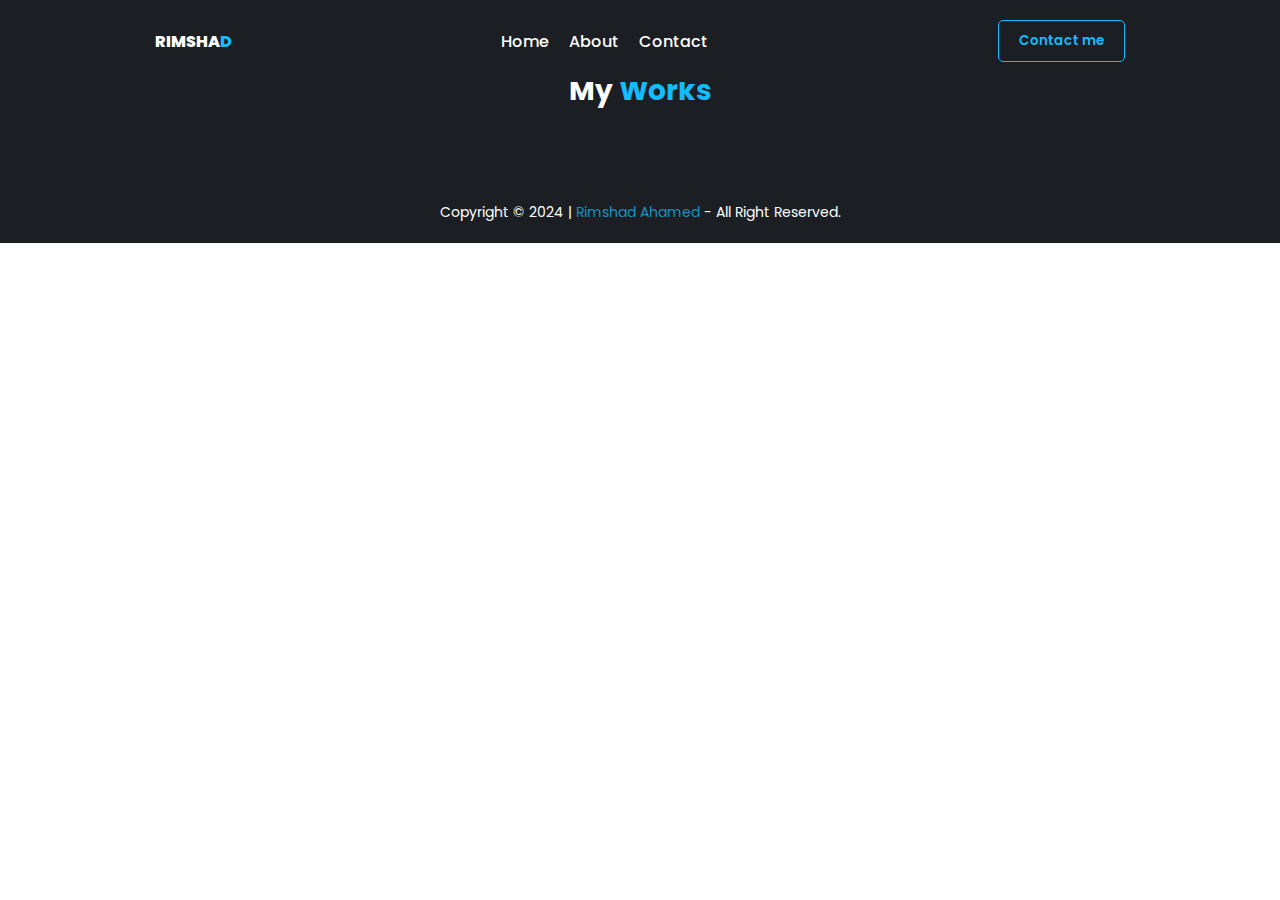
==== ui/uxworks.html @ 2581800c "Design: Animation" ====
<!DOCTYPE html>
<html lang="en">

<head>
    <meta charset="UTF-8" />
    <meta name="viewport" content="width=device-width, initial-scale=1.0" />
    <title>Rimshad</title>
    <link rel="stylesheet" href="https://cdnjs.cloudflare.com/ajax/libs/font-awesome/6.5.1/css/all.min.css"
        integrity="sha512-DTOQO9RWCH3ppGqcWaEA1BIZOC6xxalwEsw9c2QQeAIftl+Vegovlnee1c9QX4TctnWMn13TZye+giMm8e2LwA=="
        crossorigin="anonymous" referrerpolicy="no-referrer" />
    <link rel="stylesheet" href="../assets/css/style.css" />
</head>

<body>
    <header>
        <div>
            <a href="../index.html"><span class="logo">RIMSHA<span>D</span></span></a>
        </div>
        <div>
            <ul>
                <li>
                    <a href="../index.html">Home</a>
                </li>
                <li>
                    <a href="../#about">About</a>
                </li>
                <li>
                    <a href="../#contact">Contact</a>
                </li>
            </ul>
        </div>
        <div>
            <button class="btn btn-outline">Contact me</button>
        </div>
    </header>

    <main>
        <!-- My works -->
        <section class="work-section">
            <h4>My <span>Works</span></h4>

        </section>
    </main>

    <footer>
        <p>Copyright &copy; 2024 | <a href="https://github.com/rimshad1" target="_blank">Rimshad
                Ahamed</a> - All Right Reserved.</p>
    </footer>

</body>

</html>
---- assets/css/style.css ----
@import url('https://fonts.googleapis.com/css2?family=Poppins:ital,wght@0,100;0,200;0,300;0,400;0,500;0,600;0,700;0,800;0,900;1,100;1,200;1,300;1,400;1,500;1,600;1,700;1,800;1,900&display=swap');

:root{
    --primary: #12bdff;
    --primary-hover: #1993c3;
    --dark-primary: #1b1f24;
    --black-primary: #222830;
    --white: #FFF;
}

*{
    margin: 0;
    padding: 0;
    box-sizing: border-box;
}

html {
    scroll-behavior: smooth;
}

body{
    font-family: "Poppins", sans-serif !important;
}

/* header */

header{
    background-color: var(--dark-primary);
    padding: 20px;
    color: var(--white);
    display: flex;
    justify-content: space-around;
    align-items: center;
    position: fixed;
    top: 0;
    left: 0;
    right: 0;
}

header .logo{
    font-weight: 800;
}

header a{
    text-decoration: none;
    color: var(--white);
}

header .logo span{
    color: var(--primary);
}

header ul{
    display: flex;
    list-style: none;
}

header ul li{
    margin-right: 20px;
}

header ul li a{
    color: var(--white);
    font-weight: 500;
}

header ul li a:hover{
    color: var(--primary);
}


/* Section: Hero hompage */
.hero-section{
    background-color: var(--dark-primary);
    color: var(--white);
    display: flex;
    align-items: center;
    padding: 60px 80px 0 180px;
}

.hero-title{
    font-size: 32px;
    font-weight: 800;
}

.hero-title span{
    color: var(--primary);
}

.hero-desc{
    color: #aaacac;
}

.social-icons{
    margin: 20px 0;
}

ul.social-icons{
    display: flex;
    list-style: none;
}

.social-icons li{
    margin-right: 15px;
}

.social-icons li a{
    color: var(--white);
    text-decoration: none;
}

.social-icons li a i.fa-facebook:hover{
    color: #316FF6;
}

.social-icons li a i.fa-linkedin:hover{
    color: #0A66C2;
}

.social-icons li a i.fa-instagram:hover{
    color: #cd486b;
}

.social-icons li a i.fa-x-twitter:hover{
    color: #1DA1F2;
}

.hero-btn button{
    margin-right: 10px;
}

.btn{
    padding: 10px 20px;
    border: none;
    font-weight: 600;
    border-radius: 5px;
    cursor: pointer;
    font-family: "Poppins", sans-serif !important;
}

.btn.btn-primary{
    background-color: var(--primary);
    color: var(--dark-primary);
    border: 2px solid var(--primary);
}

.btn.btn-primary:hover{
    background-color: transparent;
    box-shadow: 0 0 20px var(--primary-hover);
    color: var(--white);

}

.btn-outline{
    background-color: var(--dark-primary);
    border: 1px solid var(--primary);
    color: var(--primary);
    border-radius: 5px;
}

.btn-outline:hover{
    background-color: var(--primary);
    color: var(--white);
    box-shadow: 0 0 20px var(--primary);
}

/* second Main */

.about-section{
    background-color: var(--black-primary);
    color: var(--white);
    padding: 60px 80px 60px 180px;
    display: flex;
    align-items: center;
}

.about-section span{
    color: var(--primary);
}

.about-section img {
    width: 300px;
    height: 300px;
    border: 3px solid var(--primary);
    box-shadow: 0 0 25px var(--primary-hover);
    border-radius: 50%;
}

.about-desc {
    margin-left: 100px;
    max-width: 450px;
}

.about-desc h4{
    font-size: 36px;
}

.about-desc ul{
    list-style: none;
    margin: 10px 0;
}

.about-desc li {
    margin-bottom: 15px;
    color: #a7a8a8;
}

.about-desc li a{
    color: #a7a8a8;
    text-decoration: none;
}

.about-desc li a:hover{
    color: var(--primary-hover);
    text-decoration: underline;
}

.about-desc li strong{
    font-weight: 600;
    color: var(--white);
}

.about-desc .btn{
    margin-top: 20px;
}

/* work section */
.work-section{
    background-color: var(--dark-primary);
    color: var(--white);
    padding: 40px;
    text-align: center;
}

.work-section h4 {
    margin: 30px 0;
    font-size: 28px;
}

.work-section h4 span{
    color: var(--primary);
}

.card{
    padding: 30px;
    display: flex;
    justify-content: center;
}

.design-work_sec {
    position: relative;
    width: 300px;
    height: 250px;
    perspective: 1000px;
    margin: 0 30px;
}

.card-inner{
    position: absolute;
    width: 100%;
    height: 100%;
    transition: transform 0.8s;
    transform-style: preserve-3d;
}

.design-work:hover{
    background-color: #1a1a1a;
}

.design-work_sec:hover .card-inner{
    transform: rotateY(-180deg);
}

.design-work, .design-work-back{
    position: absolute;
    width: 100%;
    height: 100%;
    backface-visibility: hidden;
    padding: 30px;
    background-color: var(--black-primary);
    text-align: start;
    border-radius: 12px;
    cursor: pointer;
    box-shadow: 0 0 2px var(--primary);
}

.design-work-back{
    transform: rotateY(180deg);
    background-color: #1a1a1a;
    box-shadow: 0 0 10px var(--primary);
}

.design-work p, .design-work-back p{
    padding-top: 10px;
    font-size: 14px;
    color: #a7a8a8;
}

.design-work_desc{
    margin-top: 20px;
    margin-bottom: 10px;
}

.work-icon {
    background-color: var(--primary);
    border-radius: 50%;
    padding: 10px;
    text-align: center;
}

.design-work-back a{
    text-decoration: none;
    color: var(--white);
}

.design-work-back a i {
    color: var(--primary-hover);
}


/* Contact */
.contact-section{
    padding: 40px;
    text-align: center;
    color: var(--white);
    background-color: var(--black-primary);
}

.contact-section h4{
    margin: 30px 0;
    font-size: 28px;
}

.contact-section span{
    color: var(--primary);
}

.contact-section form input, textarea{
    padding: 8px 20px;
    margin-bottom: 10px;
    outline: none;
    width: 350px;
    border: none;
    border-radius: 8px;
    background-color: var(--dark-primary);
    box-shadow: 0 0 5px var(--primary-hover);
    color: var(--white);
    resize: none;
    font-family: "Poppins", sans-serif !important;
}

form input::placeholder,
form textarea::placeholder{
    color: var(--white);
}

/* ƒooter */

footer{
    background-color: var(--dark-primary);
    color: var(--white);
    padding: 20px 0;
    text-align: center;
    font-size: 14px;
}

footer a{
    color: var(--primary-hover);
    text-decoration: none;
}


/* media query */
@media (max-width: 1100px) {

    * {
        width: 100%;
    }

    header {
        flex-direction: column;
        text-align: center;
    }

    header ul{
        margin: 10px 0;
        flex-direction: column;
    }

    header * {
        margin-bottom: 5px;
    }

    /* hero section */
    .hero-section{
        flex-direction: column;
        padding: 250px 40px 0 40px;
    }

    .social-icons{
        width: 75%;
    }

    .hero-btn button {
        margin-bottom: 10px;
    }

    /* about section */
    .about-section {
        flex-direction: column;
        padding: 40px;
    }

    .about-desc {
        margin-left: 0;
        margin-top: 40px;
    }

    .about-desc h4 {
        font-size: 32px;
    }

    /* work section */
    .work-section {
        padding: 30px 10px;
    }

    .card {
        flex-direction: column;
        align-items: center;
    }

    .design-work_sec {
        margin: 20px;
        width: 100%;
    }

    .work-icon,i {
        border-radius: 50px;
        width: 23px;
        text-align: center;
    }

    /* contact */
    .contact-section form input , textarea{
        width: 100%;
    }

    footer{
        font-size: 12px;
    }
}
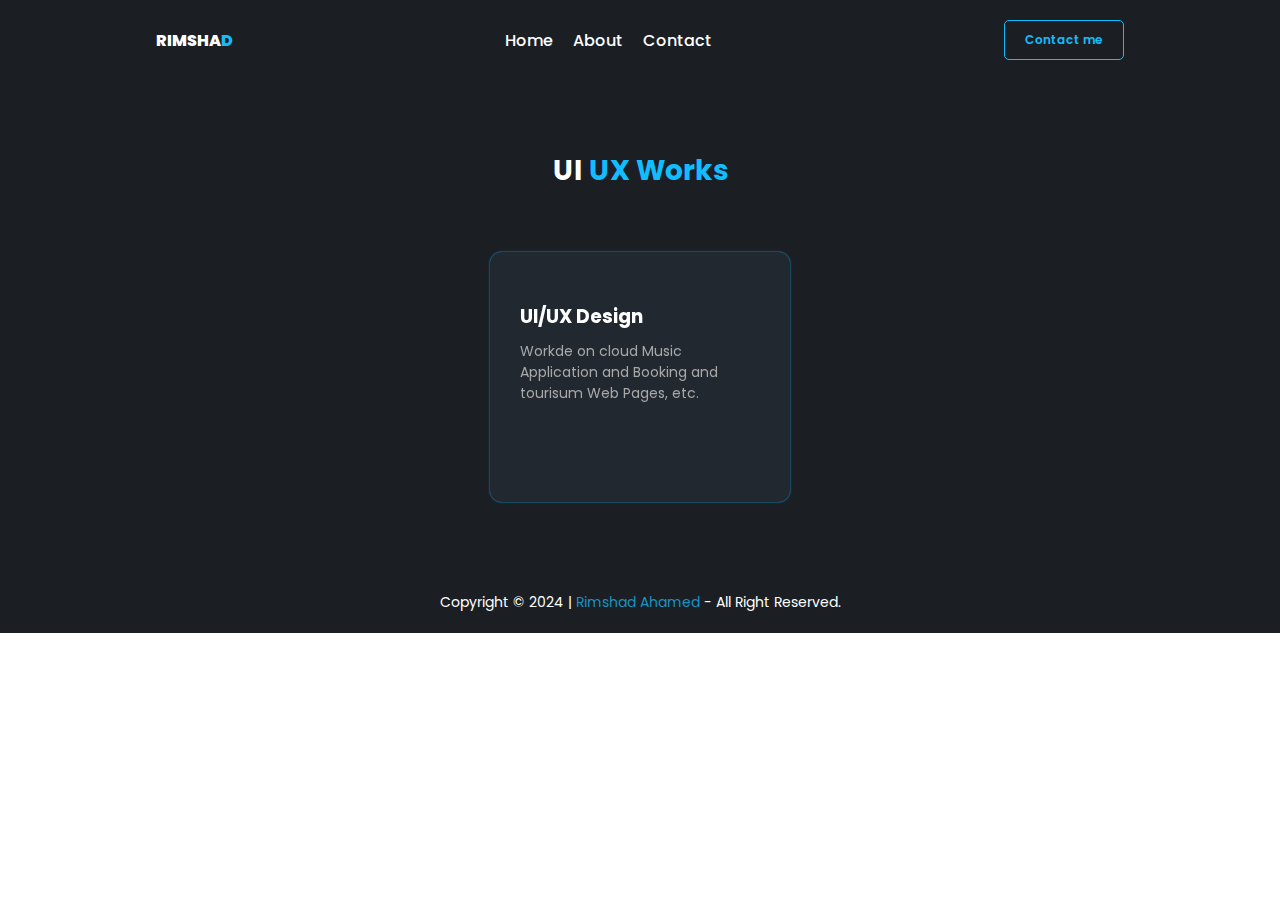
==== commit fbe5c2f9: "Add files via upload" ====
--- a/ui/uxworks.html
+++ b/ui/uxworks.html
@@ -37,7 +37,18 @@
     <main>
         <!-- My works -->
         <section class="work-section">
-            <h4>My <span>Works</span></h4>
+            <h4>UI <span>UX Works</span></h4>
+
+            <div class="card">
+                <div class="design-work_sec">
+                    <div class="design-work">
+                        <div class="design-work_desc">
+                            <h3>UI/UX Design</h3>
+                            <p>Workde on cloud Music Application and Booking and tourisum Web Pages, etc.</p>
+                        </div>
+                    </div>
+                </div>
+            </div>
 
         </section>
     </main>
--- a/assets/css/style.css
+++ b/assets/css/style.css
@@ -31,10 +31,6 @@
     display: flex;
     justify-content: space-around;
     align-items: center;
-    position: fixed;
-    top: 0;
-    left: 0;
-    right: 0;
 }
 
 header .logo{
@@ -125,7 +121,8 @@
     color: #1DA1F2;
 }
 
-.hero-btn button{
+.hero-btn a{
+    text-decoration: none;
     margin-right: 10px;
 }
 
@@ -134,6 +131,7 @@
     border: none;
     font-weight: 600;
     border-radius: 5px;
+    font-size: 12px;
     cursor: pointer;
     font-family: "Poppins", sans-serif !important;
 }
